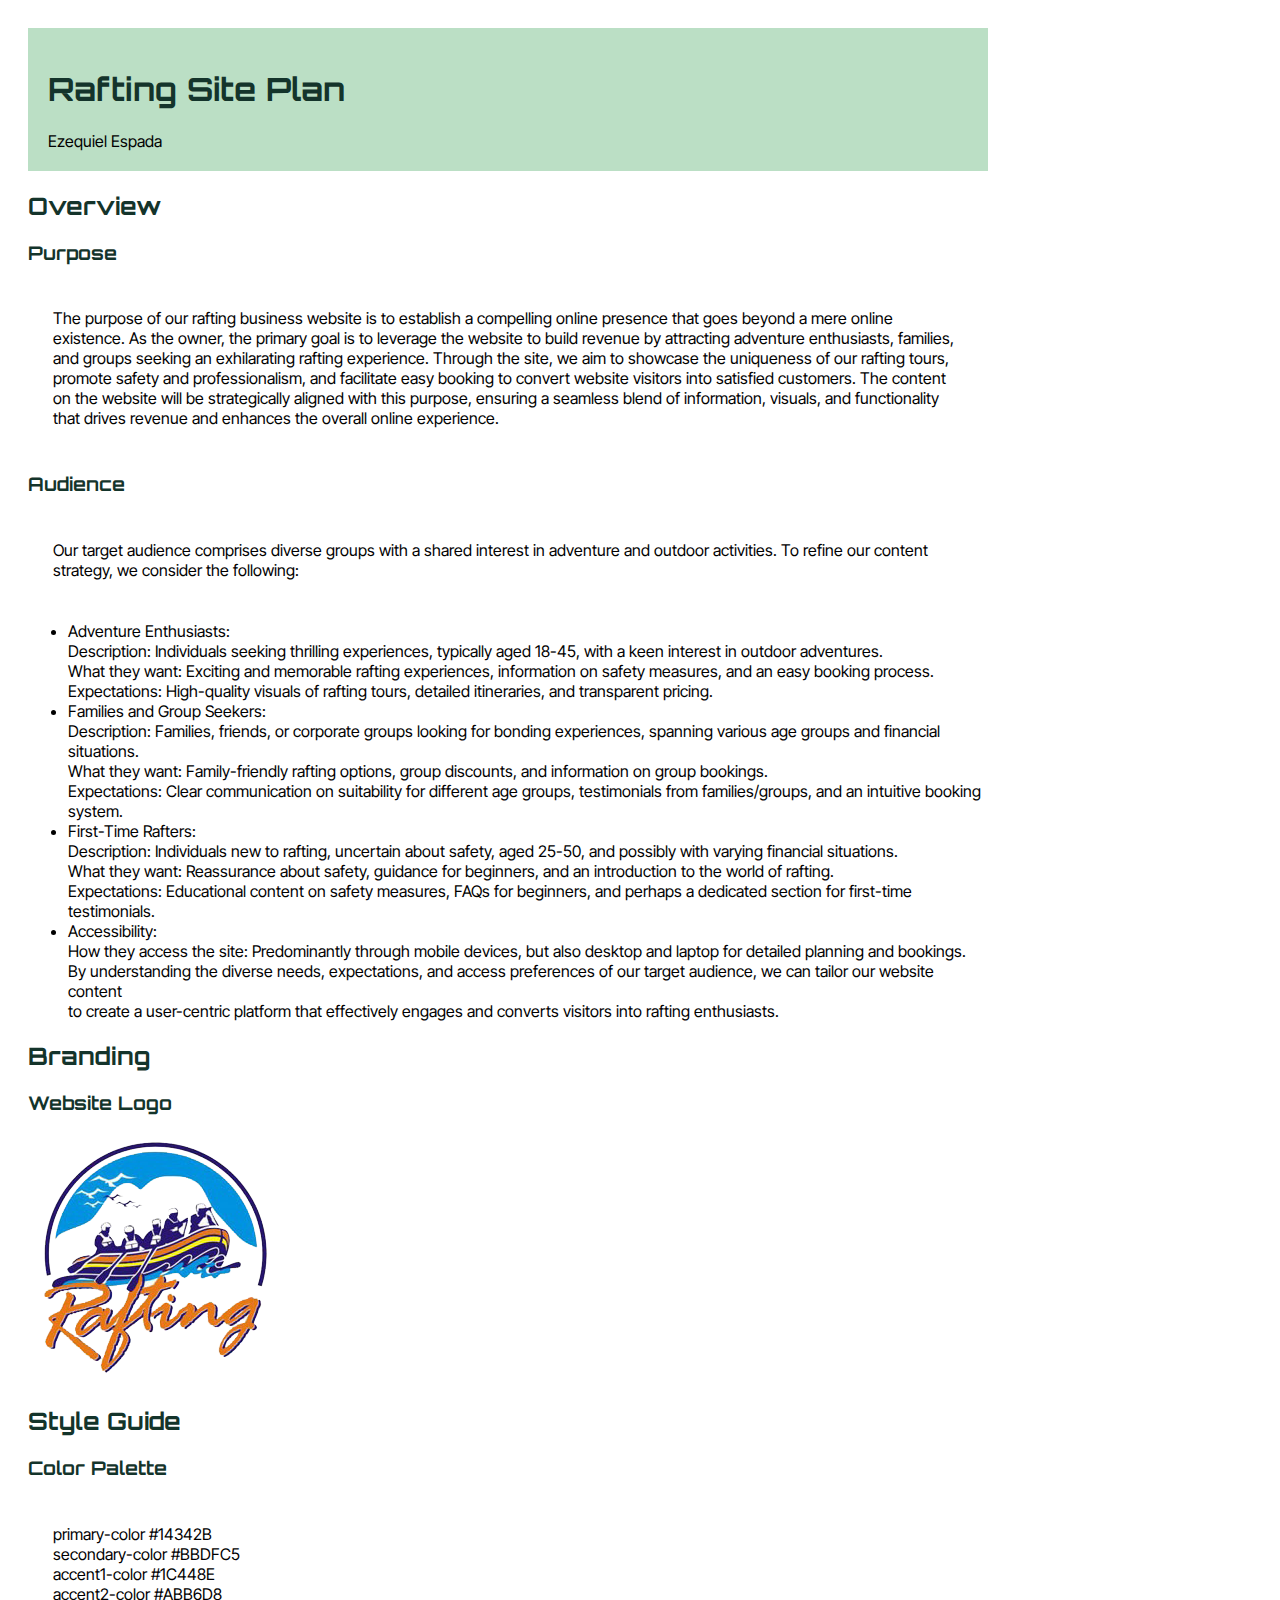
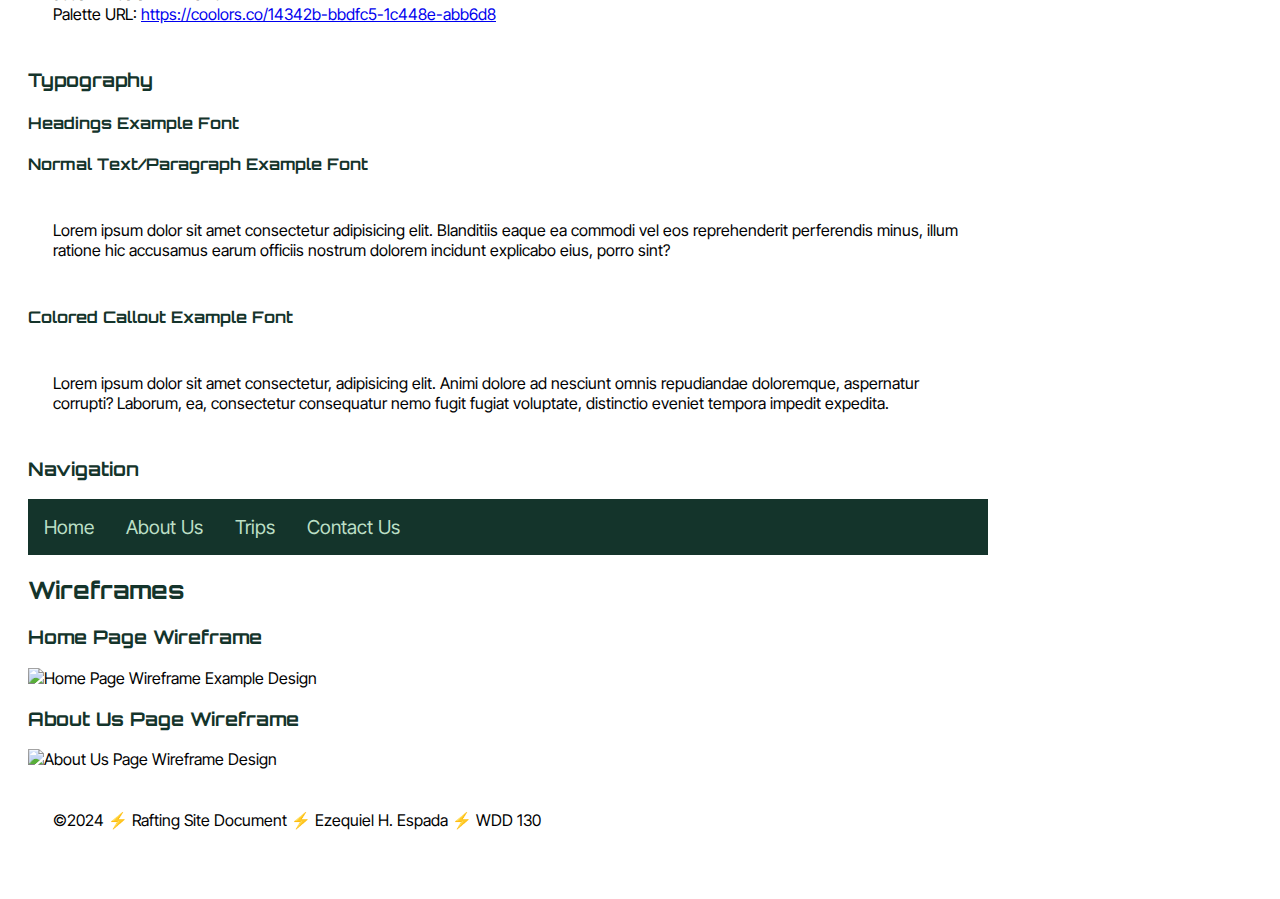
==== wwr/index.html @ 366e0eec "Correcting addressing" ====
<!DOCTYPE html>
<html lang="en-US">
<head>
    <meta charset="UTF-8">
    <meta name="viewport" content="width=device-width, initial-scale=1.0">
    <title>Rafting Site Plan | Ezequiel Espada</title>
    <meta name="description" content="The rafting site plan includes the site purpose, the target audience, branding information, and a style guide for the course website project."> 
    <meta name="author" content="Ezequiel Espada">
    <link rel="stylesheet" href="styles/site-plan-rafting.css">
</head>
<body>
    <header>
        <h1>Rafting Site Plan</h1>
        <div>Ezequiel Espada</div>
    </header>
    <main>
        <h2>Overview</h2>
        
        <h3>Purpose</h3>
        <p>The purpose of our rafting business website is to establish a compelling online presence that goes beyond a mere online existence. As the owner, the primary goal is to leverage the website to build revenue by attracting adventure enthusiasts, families, and groups seeking an exhilarating rafting experience. Through the site, we aim to showcase the uniqueness of our rafting tours, promote safety and professionalism, and facilitate easy booking to convert website visitors into satisfied customers. The content on the website will be strategically aligned with this purpose, ensuring a seamless blend of information, visuals, and functionality that drives revenue and enhances the overall online experience.</p>
        <h3>Audience</h3>
        <p>Our target audience comprises diverse groups with a shared interest in adventure and outdoor activities. To refine our content strategy, we consider the following:</p>
            <ul>
                <li>Adventure Enthusiasts:<br>
                    Description: Individuals seeking thrilling experiences, typically aged 18-45, with a keen interest in outdoor adventures.<br>
                    What they want: Exciting and memorable rafting experiences, information on safety measures, and an easy booking process.<br>
                    Expectations: High-quality visuals of rafting tours, detailed itineraries, and transparent pricing.<br>
                </li>
                <li>Families and Group Seekers:<br>
                    Description: Families, friends, or corporate groups looking for bonding experiences, spanning various age groups and financial situations.<br>
                    What they want: Family-friendly rafting options, group discounts, and information on group bookings.<br>
                    Expectations: Clear communication on suitability for different age groups, testimonials from families/groups, and an intuitive booking system.<br>
                </li>
                <li>First-Time Rafters:<br>
                    Description: Individuals new to rafting, uncertain about safety, aged 25-50, and possibly with varying financial situations.<br>
                    What they want: Reassurance about safety, guidance for beginners, and an introduction to the world of rafting.<br>
                    Expectations: Educational content on safety measures, FAQs for beginners, and perhaps a dedicated section for first-time testimonials.<br>
                </li>
                <li>Accessibility:<br>
                    How they access the site: Predominantly through mobile devices, but also desktop and laptop for detailed planning and bookings.<br>
                    By understanding the diverse needs, expectations, and access preferences of our target audience, we can tailor our website content<br>
                    to create a user-centric platform that effectively engages and converts visitors into rafting enthusiasts.
                </li>
            </ul>
        
        <h2>Branding</h2>

        <h3>Website Logo</h3>
        <img src="images/logo.png" alt="Rafting Site Logo">

        <h2>Style Guide</h2>

        <h3>Color Palette</h3>
        <p>primary-color #14342B<br>
           secondary-color #BBDFC5<br>
           accent1-color #1C448E<br>
           accent2-color #ABB6D8<br>
           Palette URL: <a href="https://coolors.co/14342b-bbdfc5-1c448e-abb6d8" target="_blank">https://coolors.co/14342b-bbdfc5-1c448e-abb6d8</a>
        </p>

        <h3>Typography</h3>
        <h4>Headings Example Font</h4>
        <h4>Normal Text/Paragraph Example Font</h4>
        <p>Lorem ipsum dolor sit amet consectetur adipisicing elit. Blanditiis eaque ea commodi vel eos reprehenderit perferendis minus, illum ratione hic accusamus earum officiis nostrum dolorem incidunt explicabo eius, porro sint?</p>
        <h4>Colored Callout Example Font</h4>
        <p>Lorem ipsum dolor sit amet consectetur, adipisicing elit. Animi dolore ad nesciunt omnis repudiandae doloremque, aspernatur corrupti? Laborum, ea, consectetur consequatur nemo fugit fugiat voluptate, distinctio eveniet tempora impedit expedita.</p>
        
        <h3>Navigation</h3>
        <nav>
            <a href="#">Home</a>
            <a href="#">About Us</a>
            <a href="#">Trips</a>
            <a href="#">Contact Us</a>
        </nav>
        <h2>Wireframes</h2>
        <h3>Home Page Wireframe</h3>
        <img src="https://byui-cse.github.io/wdd130-ww-course/images/wwr/wwr-wireframe-home.png" alt="Home Page Wireframe Example Design" width="700">
        <h3>About Us Page Wireframe</h3>
        <img src="https://byui-cse-github.io/wdd130-ww-course/images/wwr/wwr-wireframe-aboutus-update.png" alt="About Us Page Wireframe Design" width="700">
    </main>
    <footer>
        <p>&copy;2024 &#9889; Rafting Site Document &#9889; Ezequiel H. Espada &#9889; WDD 130</p>
    </footer>
</body>
</html>
---- wwr/styles/site-plan-rafting.css ----
@import url('https://fonts.googleapis.com/css2?family=Inter+Tight:ital,wght@0,100..900;1,100..900&family=Orbitron:wght@400..900&display=swap');

:root {
    --primary-color: #14342B;
    --secondary-color: #1C448E;
    --accent1-color: #BBDFC5;
    --accent2-color: #ABB6D8;

    --heading-font: "Orbitron", serif;
    --paragraph-font: "Inter Tight", serif;

    --nav-background-color: #14342B;
    --nav-link-color: #BBDFC5;
    --nav-hover-link-color:#1C448E;
    --nav-hover-background-color:#ABB6D8;
}

body {
    font-family: var(--paragraph-font);
    max-width: 960px;
    padding: 20px;
}

h1, h2, h3, h4, h5, h6 {
    font-family: var(--heading-font);
    color: var(--primary-color);
}

header {
    padding: 20px;
    background-color: var(--accent1-color);
}

p {
    padding: 25px;
}

nav {
    background-color: var(--nav-background-color);
    font-size: 1.2rem;
    display: flex;
}

nav a {
    display: block;
    color: var(--nav-link-color);
    text-decoration: none;
    padding: 1rem;
}

nav a:link, nav a:visited {
    color: var(--nav-link-color);
}

nav a:hover {
    color: var(--nav-hover-link-color);
    background-color: var(--nav-hover-background-color);
}
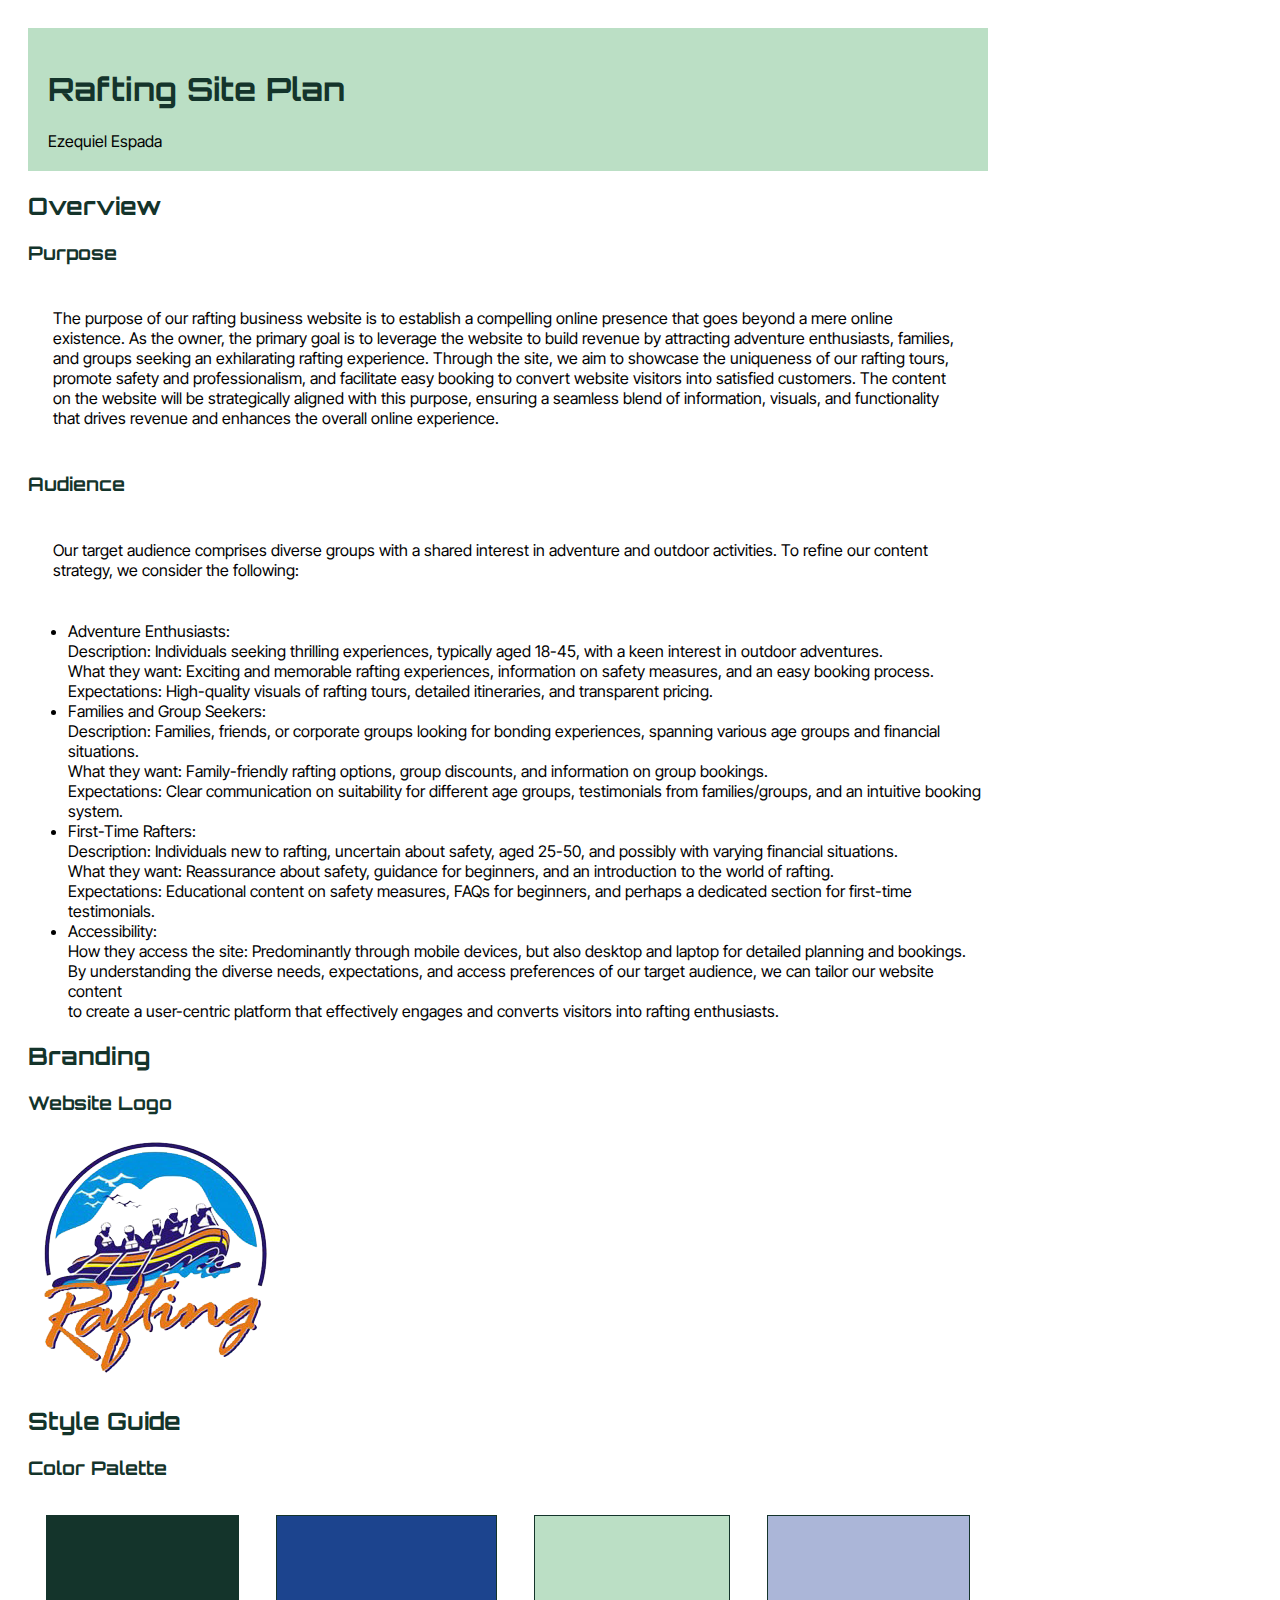
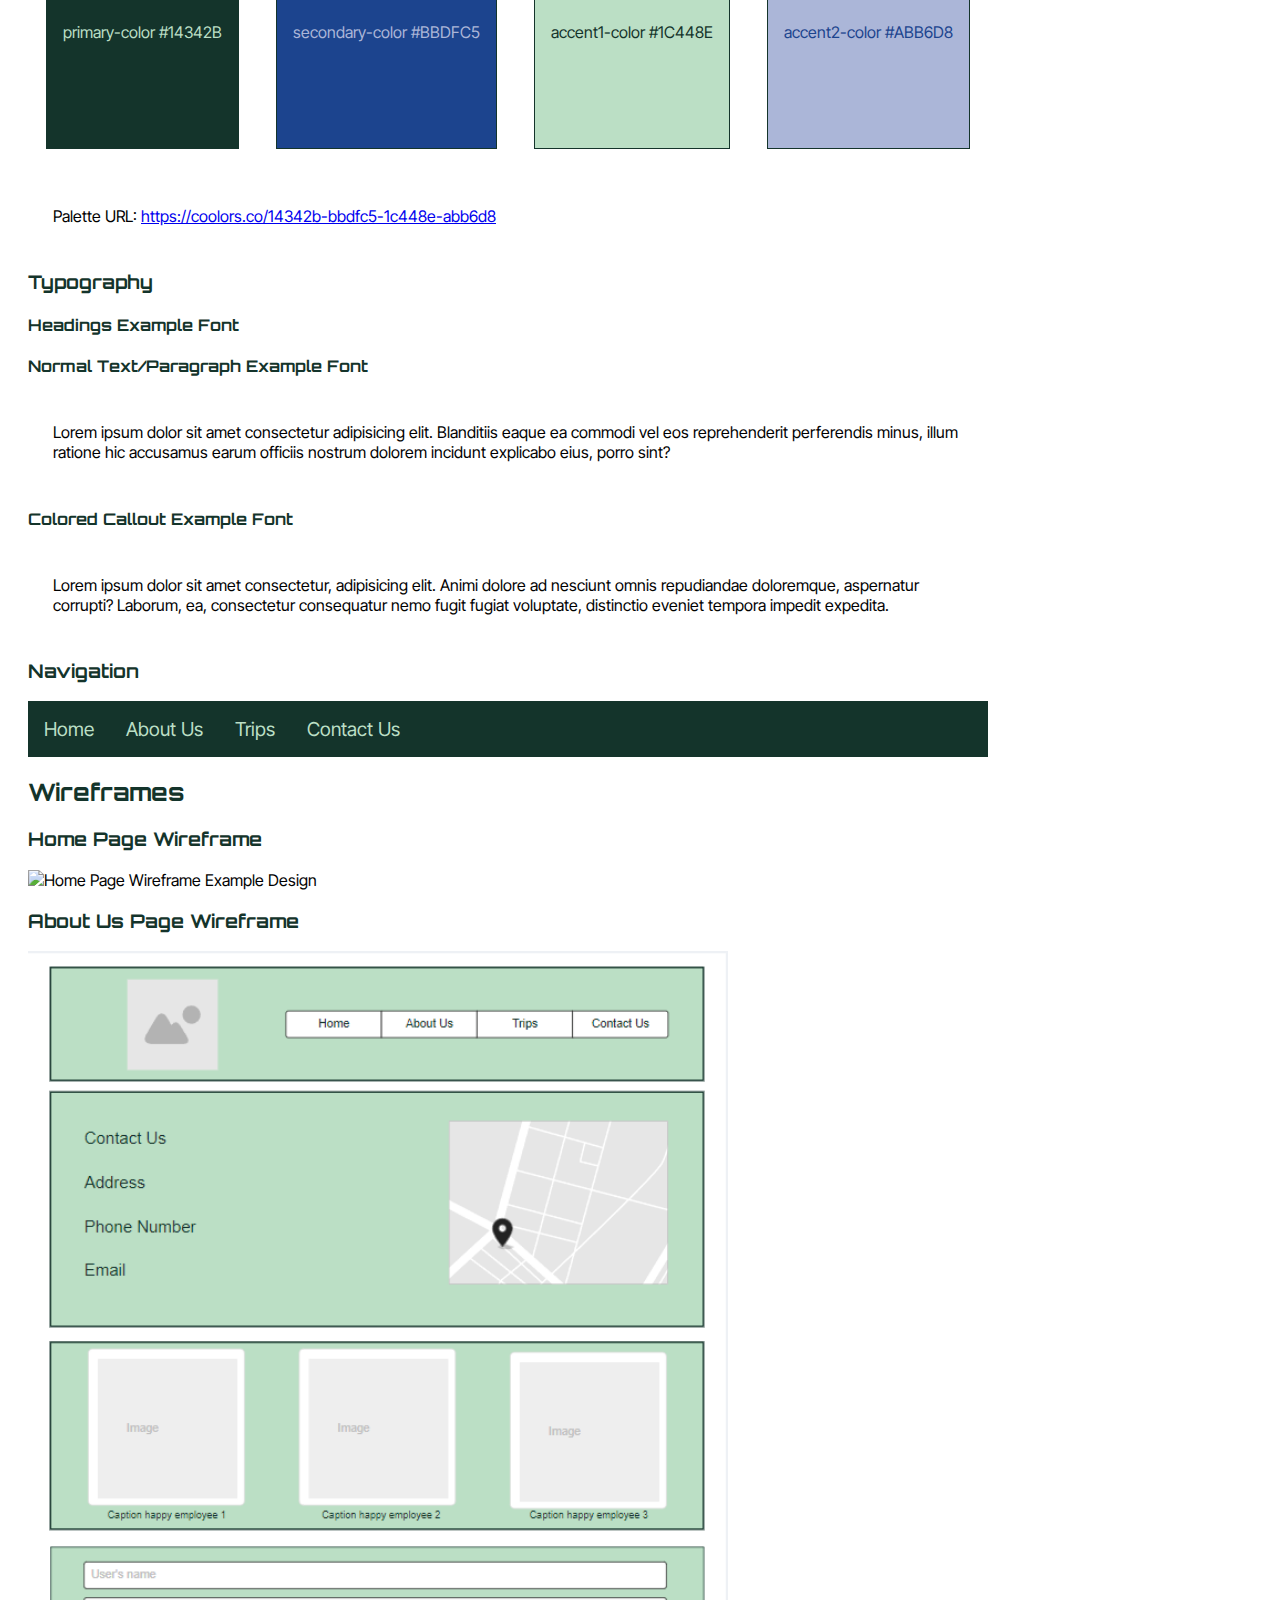
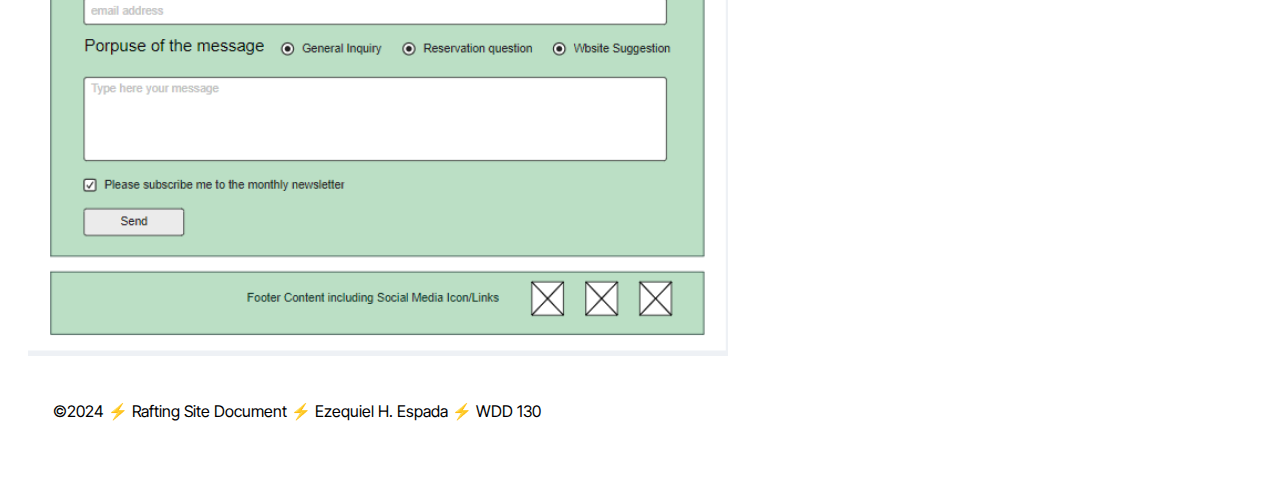
==== commit 535477d1: "updating site" ====
--- a/wwr/index.html
+++ b/wwr/index.html
@@ -51,12 +51,15 @@
         <h2>Style Guide</h2>
 
         <h3>Color Palette</h3>
-        <p>primary-color #14342B<br>
-           secondary-color #BBDFC5<br>
-           accent1-color #1C448E<br>
-           accent2-color #ABB6D8<br>
-           Palette URL: <a href="https://coolors.co/14342b-bbdfc5-1c448e-abb6d8" target="_blank">https://coolors.co/14342b-bbdfc5-1c448e-abb6d8</a>
-        </p>
+        <div class="palette">
+            <div class="primary-color">primary-color #14342B</div>
+            <div class="secondary-color">secondary-color #BBDFC5</div>
+            <div class="accent1-color">accent1-color #1C448E</div>
+            <div class="accent2-color">accent2-color #ABB6D8</div>   
+        </div>
+
+        <p> Palette URL: <a href="https://coolors.co/14342b-bbdfc5-1c448e-abb6d8" target="_blank">https://coolors.co/14342b-bbdfc5-1c448e-abb6d8</a></p>
+       
 
         <h3>Typography</h3>
         <h4>Headings Example Font</h4>
@@ -76,7 +79,7 @@
         <h3>Home Page Wireframe</h3>
         <img src="https://byui-cse.github.io/wdd130-ww-course/images/wwr/wwr-wireframe-home.png" alt="Home Page Wireframe Example Design" width="700">
         <h3>About Us Page Wireframe</h3>
-        <img src="https://byui-cse-github.io/wdd130-ww-course/images/wwr/wwr-wireframe-aboutus-update.png" alt="About Us Page Wireframe Design" width="700">
+        <img src="images/wireframe about us.png" alt="About Us Page Wireframe Design" width="700">
     </main>
     <footer>
         <p>&copy;2024 &#9889; Rafting Site Document &#9889; Ezequiel H. Espada &#9889; WDD 130</p>
--- a/wwr/styles/site-plan-rafting.css
+++ b/wwr/styles/site-plan-rafting.css
@@ -16,6 +16,9 @@
 }
 
 body {
+    display: flex;
+    flex-direction: column;
+    justify-content: center;
     font-family: var(--paragraph-font);
     max-width: 960px;
     padding: 20px;
@@ -55,4 +58,37 @@
 nav a:hover {
     color: var(--nav-hover-link-color);
     background-color: var(--nav-hover-background-color);
+}
+
+.palette {
+    display: flex;
+}
+
+.palette div {
+    border: 1px solid var(--primary-color);
+    margin: 1rem auto;
+    height: 200px;
+    padding: 1rem;
+    text-align: center;
+    align-content: center;
+}
+
+.primary-color {
+    background-color: var(--primary-color);
+    color: var(--accent1-color);
+}
+
+.secondary-color {
+    background-color: var(--secondary-color);
+    color: var(--accent2-color);
+}
+
+.accent1-color {
+    background-color: var(--accent1-color);
+    color: var(--primary-color);
+}
+
+.accent2-color {
+    background-color: var(--accent2-color);
+    color: var(--secondary-color);
 }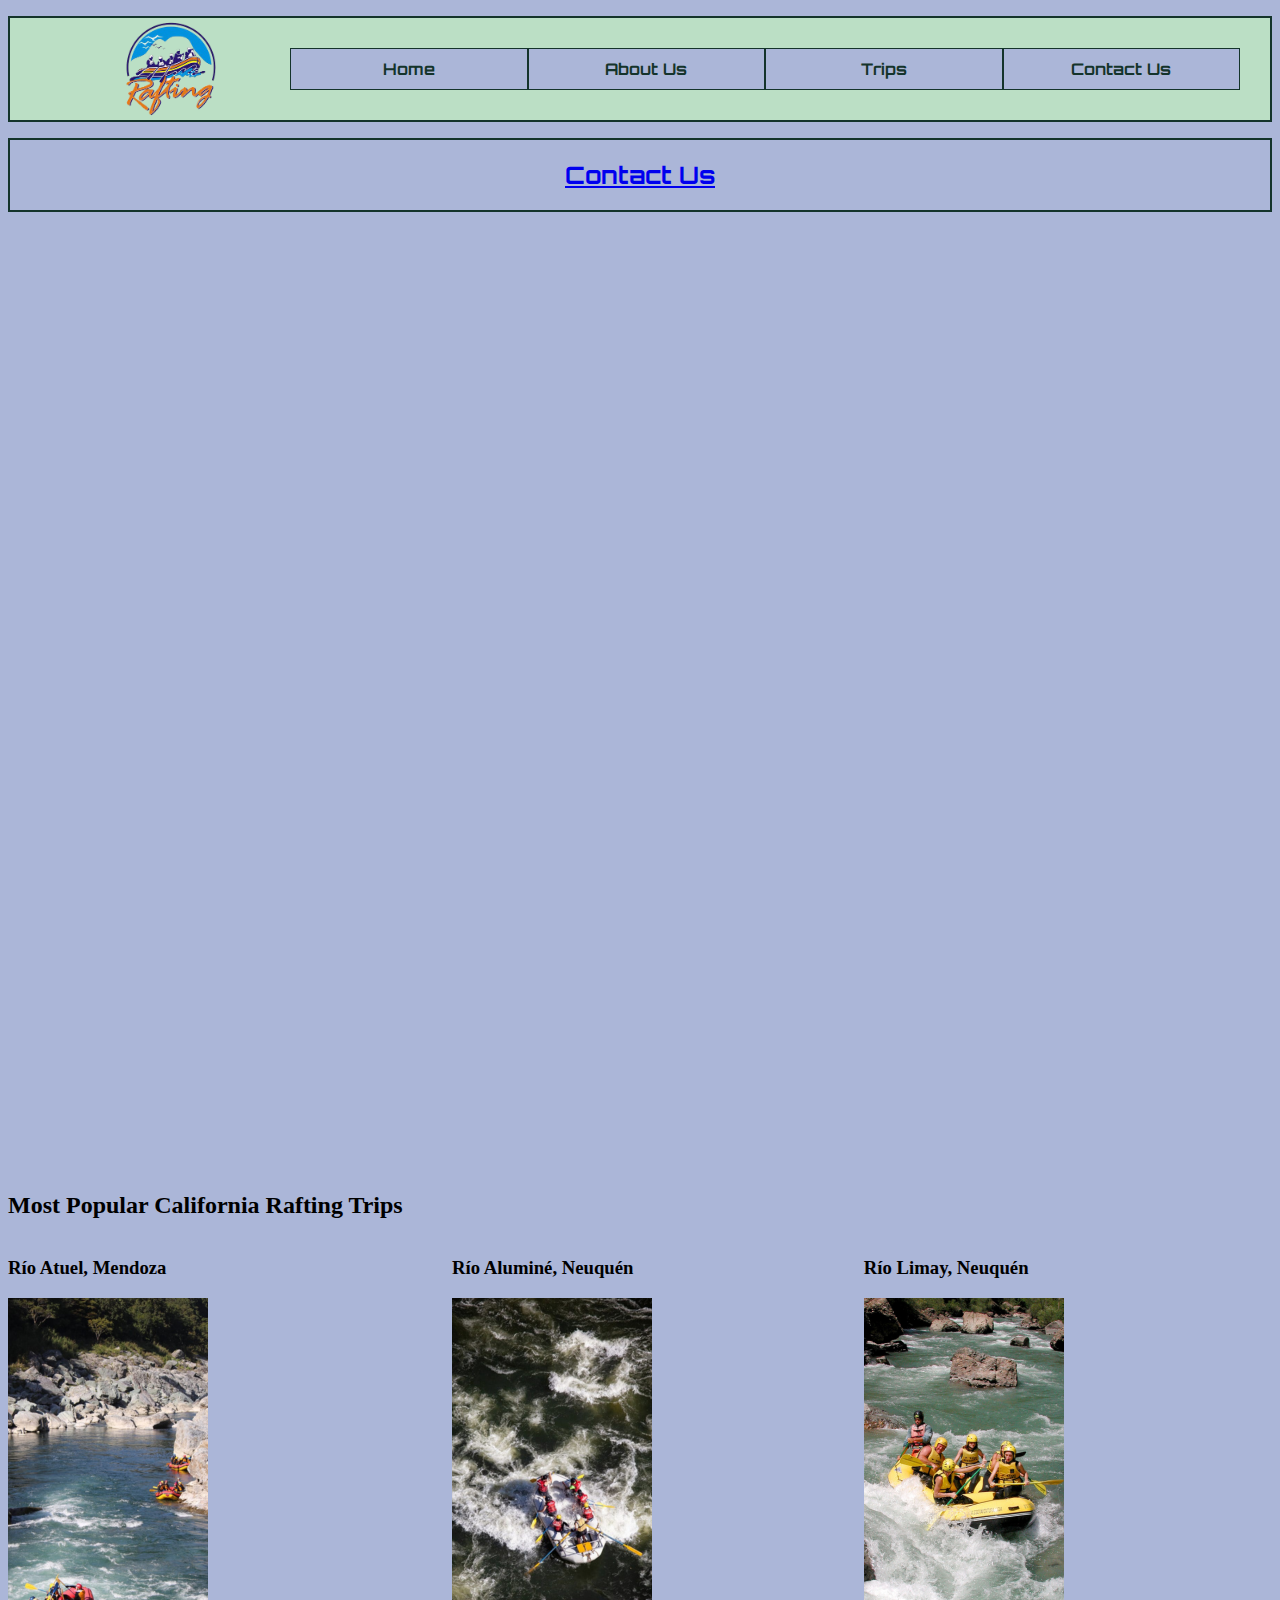
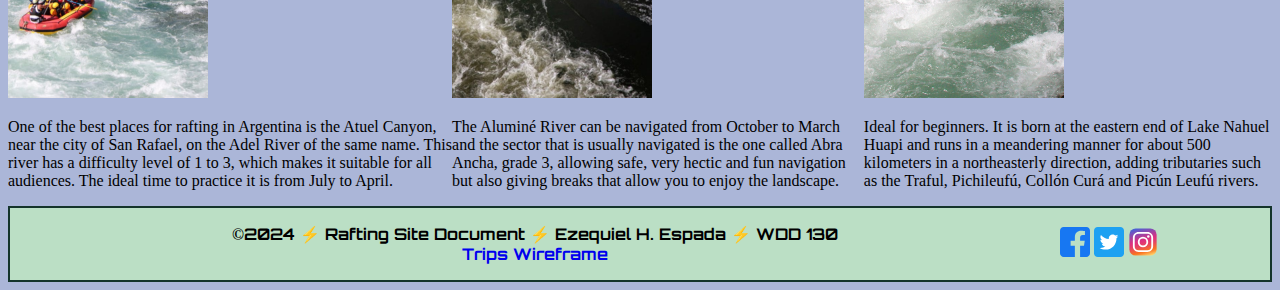
==== commit 7abac91f: "Updating wireframe link contact us" ====
--- a/wwr/index.html
+++ b/wwr/index.html
@@ -1,88 +1,72 @@
 <!DOCTYPE html>
-<html lang="en-US">
+<html lang="en">
 <head>
     <meta charset="UTF-8">
     <meta name="viewport" content="width=device-width, initial-scale=1.0">
-    <title>Rafting Site Plan | Ezequiel Espada</title>
-    <meta name="description" content="The rafting site plan includes the site purpose, the target audience, branding information, and a style guide for the course website project."> 
+    <title>Document</title>
+    <meta name="description" content="Site plan rafting">
     <meta name="author" content="Ezequiel Espada">
-    <link rel="stylesheet" href="styles/site-plan-rafting.css">
+    <link rel="stylesheet" href="styles/rafting.css">
 </head>
 <body>
+    
     <header>
-        <h1>Rafting Site Plan</h1>
-        <div>Ezequiel Espada</div>
-    </header>
-    <main>
-        <h2>Overview</h2>
-        
-        <h3>Purpose</h3>
-        <p>The purpose of our rafting business website is to establish a compelling online presence that goes beyond a mere online existence. As the owner, the primary goal is to leverage the website to build revenue by attracting adventure enthusiasts, families, and groups seeking an exhilarating rafting experience. Through the site, we aim to showcase the uniqueness of our rafting tours, promote safety and professionalism, and facilitate easy booking to convert website visitors into satisfied customers. The content on the website will be strategically aligned with this purpose, ensuring a seamless blend of information, visuals, and functionality that drives revenue and enhances the overall online experience.</p>
-        <h3>Audience</h3>
-        <p>Our target audience comprises diverse groups with a shared interest in adventure and outdoor activities. To refine our content strategy, we consider the following:</p>
-            <ul>
-                <li>Adventure Enthusiasts:<br>
-                    Description: Individuals seeking thrilling experiences, typically aged 18-45, with a keen interest in outdoor adventures.<br>
-                    What they want: Exciting and memorable rafting experiences, information on safety measures, and an easy booking process.<br>
-                    Expectations: High-quality visuals of rafting tours, detailed itineraries, and transparent pricing.<br>
+        <img src="images/logo.png" alt="Rafting logo">
+        <nav>
+            <ul class="navigation">
+                <li>
+                    <a href="index.html">Home</a>
                 </li>
-                <li>Families and Group Seekers:<br>
-                    Description: Families, friends, or corporate groups looking for bonding experiences, spanning various age groups and financial situations.<br>
-                    What they want: Family-friendly rafting options, group discounts, and information on group bookings.<br>
-                    Expectations: Clear communication on suitability for different age groups, testimonials from families/groups, and an intuitive booking system.<br>
+                <li>
+                    <a href="about.html">About Us</a>
                 </li>
-                <li>First-Time Rafters:<br>
-                    Description: Individuals new to rafting, uncertain about safety, aged 25-50, and possibly with varying financial situations.<br>
-                    What they want: Reassurance about safety, guidance for beginners, and an introduction to the world of rafting.<br>
-                    Expectations: Educational content on safety measures, FAQs for beginners, and perhaps a dedicated section for first-time testimonials.<br>
+                <li>
+                    <a href="trips.html">Trips</a>
                 </li>
-                <li>Accessibility:<br>
-                    How they access the site: Predominantly through mobile devices, but also desktop and laptop for detailed planning and bookings.<br>
-                    By understanding the diverse needs, expectations, and access preferences of our target audience, we can tailor our website content<br>
-                    to create a user-centric platform that effectively engages and converts visitors into rafting enthusiasts.
+                <li>
+                    <a href="contact.html">Contact Us</a>
                 </li>
             </ul>
-        
-        <h2>Branding</h2>
+        </nav>
+    </header>
+    
+    <!-- Call to Action -->
+    <section class="call-to-action-trips">
+        <h2><a href="contact.html" class="btn">Contact Us</a></h2>                
+    </section>
+    
+    <div class="hero-video">
+        <video src="images/hero-video-rafting.mp4" autoplay muted loop></video>
+    </div>
 
-        <h3>Website Logo</h3>
-        <img src="images/logo.png" alt="Rafting Site Logo">
-
-        <h2>Style Guide</h2>
-
-        <h3>Color Palette</h3>
-        <div class="palette">
-            <div class="primary-color">primary-color #14342B</div>
-            <div class="secondary-color">secondary-color #BBDFC5</div>
-            <div class="accent1-color">accent1-color #1C448E</div>
-            <div class="accent2-color">accent2-color #ABB6D8</div>   
+    <div class="most-popular-trips">
+        <h2>Most Popular California Rafting Trips</h2>
+        <div class="top-trips">
+            <div>
+                <h3>Río Atuel, Mendoza</h3>
+                <img src="images/adventure-1.png" alt="adventure-1">
+                <p>One of the best places for rafting in Argentina is the Atuel Canyon, near the city of San Rafael, on the Adel River of the same name. This river has a difficulty level of 1 to 3, which makes it suitable for all audiences. The ideal time to practice it is from July to April.</p>
+            </div>
+            <div>
+                <h3>Río Aluminé, Neuquén</h3>
+                <img src="images/adventure-2.png" alt="adventure-2">
+                <p>The Aluminé River can be navigated from October to March and the sector that is usually navigated is the one called Abra Ancha, grade 3, allowing safe, very hectic and fun navigation but also giving breaks that allow you to enjoy the landscape.</p>
+            </div>
+            <div>
+                <h3>Río Limay, Neuquén</h3>
+                <img src="images/adventure-3.png" alt="adventure-3">
+                <p>Ideal for beginners. It is born at the eastern end of Lake Nahuel Huapi and runs in a meandering manner for about 500 kilometers in a northeasterly direction, adding tributaries such as the Traful, Pichileufú, Collón Curá and Picún Leufú rivers.</p>
+            </div>
         </div>
-
-        <p> Palette URL: <a href="https://coolors.co/14342b-bbdfc5-1c448e-abb6d8" target="_blank">https://coolors.co/14342b-bbdfc5-1c448e-abb6d8</a></p>
-       
-
-        <h3>Typography</h3>
-        <h4>Headings Example Font</h4>
-        <h4>Normal Text/Paragraph Example Font</h4>
-        <p>Lorem ipsum dolor sit amet consectetur adipisicing elit. Blanditiis eaque ea commodi vel eos reprehenderit perferendis minus, illum ratione hic accusamus earum officiis nostrum dolorem incidunt explicabo eius, porro sint?</p>
-        <h4>Colored Callout Example Font</h4>
-        <p>Lorem ipsum dolor sit amet consectetur, adipisicing elit. Animi dolore ad nesciunt omnis repudiandae doloremque, aspernatur corrupti? Laborum, ea, consectetur consequatur nemo fugit fugiat voluptate, distinctio eveniet tempora impedit expedita.</p>
-        
-        <h3>Navigation</h3>
+    </div>
+    <footer>
+        <p>&copy;2024 &#9889; Rafting Site Document &#9889; Ezequiel H. Espada &#9889; WDD 130<br>
+        <a href="https://app.moqups.com/qaGgsXiOjrZjvhqboMmlJkWyYaeGsDkh/view/page/a69c15d29" target="_blank" rel="noopener noreferrer">Trips Wireframe</a></p>
         <nav>
-            <a href="#">Home</a>
-            <a href="#">About Us</a>
-            <a href="#">Trips</a>
-            <a href="#">Contact Us</a>
+            <a href="https://facebook.com"><img src="images/facebook-icon.svg" alt="Facebook"></a>
+            <a href="https://twitter.com"><img src="images/twitter-icon.svg" alt="Twitter"></a>
+            <a href="https://instagram.com"><img src="images/instagram-icon.svg" alt="Instagram"></a>
         </nav>
-        <h2>Wireframes</h2>
-        <h3>Home Page Wireframe</h3>
-        <img src="https://byui-cse.github.io/wdd130-ww-course/images/wwr/wwr-wireframe-home.png" alt="Home Page Wireframe Example Design" width="700">
-        <h3>About Us Page Wireframe</h3>
-        <img src="images/wireframe about us.png" alt="About Us Page Wireframe Design" width="700">
-    </main>
-    <footer>
-        <p>&copy;2024 &#9889; Rafting Site Document &#9889; Ezequiel H. Espada &#9889; WDD 130</p>
     </footer>
 </body>
 </html>--- a/wwr/styles/rafting.css
+++ b/wwr/styles/rafting.css
@@ -0,0 +1,363 @@
+@import url('https://fonts.googleapis.com/css2?family=Inter+Tight:ital,wght@0,100..900;1,100..900&family=Orbitron:wght@400..900&display=swap');
+
+:root {
+    --primary-color: #14342B;
+    --secondary-color: #1C448E;
+    --accent1-color: #BBDFC5;
+    --accent2-color: #ABB6D8;
+
+    --heading-font: "Orbitron", serif;
+    --paragraph-font: "Inter Tight", serif;
+
+    --nav-background-color: #14342B;
+    --nav-link-color: #BBDFC5;
+    --nav-hover-link-color:#1C448E;
+    --nav-hover-background-color:#ABB6D8;
+}
+
+/* header */
+header {
+    margin: 1rem auto;
+    display: grid;
+    grid-template-columns: 1fr 5fr;
+    background-color: var(--accent1-color);
+    border: 2px solid var(--nav-background-color);
+    align-items: center;
+    font-family: var(--heading-font);
+}
+
+header img {
+    width: 100px;
+    justify-self: right;
+}
+
+.navigation {
+	display: flex;
+	list-style: none;
+    margin: 30px;
+}
+
+.navigation li {
+	flex: 1 1 100%;
+	border: 1px solid var(--nav-background-color);
+	text-align: center;
+}
+
+.navigation a {
+	display: block;
+	color: var(--nav-background-color);
+	padding: 10px;
+	text-decoration: none;
+    background-color: var(--accent2-color);
+    font-weight: 700;
+}
+
+.navigation a:hover {
+	color: var(--nav-link-color);
+    background-color: var(--nav-background-color);
+	font-weight: 900;
+	text-decoration: underline;
+}
+
+/* footer*/
+footer {
+    display: grid;
+    grid-template-columns: 5fr 1fr;
+    border: 2px solid var(--nav-background-color);
+    background-color: var(--accent1-color);
+    align-items: center;
+}
+
+footer p {
+    font-family: var(--heading-font);
+    font-weight: 700;
+    text-align: center;
+}
+
+footer a {
+    text-decoration: none;
+}
+
+footer a:hover {
+    padding: 1rem;
+	color: var(--nav-link-color);
+    background-color: var(--nav-background-color);
+	font-weight: 700;
+	text-decoration: underline;
+}
+
+footer img {
+    width: 30px;
+}
+
+/* General rules */
+body {
+    width: auto;
+    background-color: var(--accent2-color);
+}
+
+section {
+    background-color: var(--accent1-color);
+}
+
+/* about.html */
+.hero {
+    margin: 1rem auto;
+    border: 2px solid var(--primary-color);
+    display: flex;
+    flex-direction: column;
+    justify-content: center;
+    align-items: center;
+    position: relative;
+    width: 100%;
+    height: auto;
+}
+
+.hero img {
+    width: 100%;
+}
+
+.hero h1 {
+    font-family: var(--heading-font);
+    color: rgb(255, 136, 0);
+    position: absolute;
+    top: 10%;
+    text-shadow: 3px 3px 1px var(--primary-color);
+    font-weight: 900;
+}
+
+.hero article {
+    margin-top: 20px;
+    display: flex;
+    min-width: 400px;
+    max-width: 800px;
+    position: absolute;
+    background-color: var(--accent1-color);
+    border: 5px solid var(--primary-color);
+    opacity: 1;
+}
+
+.hero article p {
+    padding: 25px;
+    font-family: var(--paragraph-font);
+    color: var(--primary-color);
+    background-color: var(--accent1-color);
+}
+
+div .hero-employee {
+    width: 100px;
+    height: auto;
+}
+
+.history {
+    border: 2px solid var(--nav-background-color);
+}
+
+.history-content {
+    margin: 1rem;
+    padding: 0 2rem;
+    display: flex;
+    flex: 1 1 100%;
+    font-family: var(--paragraph-font);
+    color: var(--primary-color);
+}
+ 
+.history-content img {
+    padding: 2rem;
+    min-width: 200px;
+    height: auto;
+}   
+
+.adventure {
+    border: 2px solid var(--nav-background-color);
+    align-items: center;
+    margin: 1rem auto;
+}
+
+.history h2, .adventure h2 {
+    font-family: var(--heading-font);
+    color: var(--primary-color);
+    text-align: center;
+}
+
+.adventures {
+    display: flex;
+    justify-content: space-around;
+    padding: 1rem;
+}
+
+.adventures img {
+    width: 100px;
+    height: auto;
+}
+
+.about-us {
+    padding: 2rem;
+    display: flex;
+    align-items: center;
+    border: 2px solid var(--nav-background-color);
+    width: auto;
+    height: auto;
+}
+
+/* contact.html */
+.info {
+    flex: 1;
+}
+
+.info h1 {
+    font-family: var(--heading-font);
+    position: relative;
+    color: var(--primary-color);
+    text-shadow: none;
+}
+
+.mapa {
+    flex: 1;
+}
+
+address p {
+    margin: 50px 0;
+    font-family: var(--paragraph-font);
+}
+
+.happy-employees {
+    border: 2px solid var(--nav-background-color);
+    align-items: center;
+    margin: 1rem auto;
+}
+
+.employees {
+    display: flex;
+    justify-content: space-around;
+}
+
+.employees img {
+    width: 188px;
+    height: auto;
+}
+
+figcaption {
+    text-align: center;
+    font-family: var(--paragraph-font);
+}
+
+form {
+    font-family: var(--paragraph-font);
+    width: auto;
+}
+
+.contact-form {
+    border: 2px solid var(--nav-background-color);
+    padding: 2rem;
+    margin: 1rem auto;
+}
+
+.contact-form input[type="text"],
+.contact-form input[type="email"],
+.contact-form textarea {
+    width: 100%;
+}
+
+.form-group {
+    margin: 1rem auto;
+}
+
+/* trips.html */
+.container-trips {
+    display: flex;
+    flex-direction: column;
+    align-items: center;
+    border: 2px solid var(--nav-background-color);
+    background-color: var(--accent1-color);
+    margin: 1rem auto;
+
+}
+
+.call-to-action-trips {
+    position: sticky;
+    top: 70px;
+    padding: 0 1rem;
+    text-align: center;
+    border: 2px solid var(--nav-background-color);
+    background-color: var(--accent2-color);
+    font-family: var(--heading-font);
+}
+
+.call-to-action-trips a:hover {
+	padding: 1rem;
+	color: var(--nav-link-color);
+    background-color: var(--nav-background-color);
+	font-weight: 700;
+	text-decoration: underline;
+}
+
+.trip-description {
+    margin-bottom: 2rem;
+}
+
+.trip-description article {
+    display: flex;
+    margin: 1rem;
+}
+
+.trip-description h3 {
+    font-family: var(--heading-font);
+    color: var(--primary-color);
+    margin: 1rem;
+}
+
+.trip-description p {
+    font-family: var(--paragraph-font);
+    color: var(--primary-color);
+    margin: 1rem;
+}
+
+.trip-description img {
+    margin: 1rem;
+    width: 400px;
+    height: auto;
+}
+
+/* table */
+
+.trip-table table {
+    margin: 1rem auto;
+    border-collapse: collapse;
+}
+
+.trip-table th, .trip-table td {
+    padding: 1rem;
+    border: 2px solid var(--nav-background-color);
+    text-align: center;
+}
+
+.trip-table th {
+    background-color: var(--accent2-color);
+    color: var(--nav-background-color);
+}
+
+/* home */
+
+.hero-video {
+    position: relative;
+    width: 100%; 
+    height: 960px;
+    overflow: hidden;
+}
+
+.hero-video video {
+    position: absolute;
+    top: 50%;
+    left: 50%;
+    transform: translate(-50%, -50%);
+    min-width: 100%;
+    min-height: 100%;
+    width: auto;
+    height: auto;
+    z-index: -1;
+}
+
+.top-trips {
+    display: flex;
+}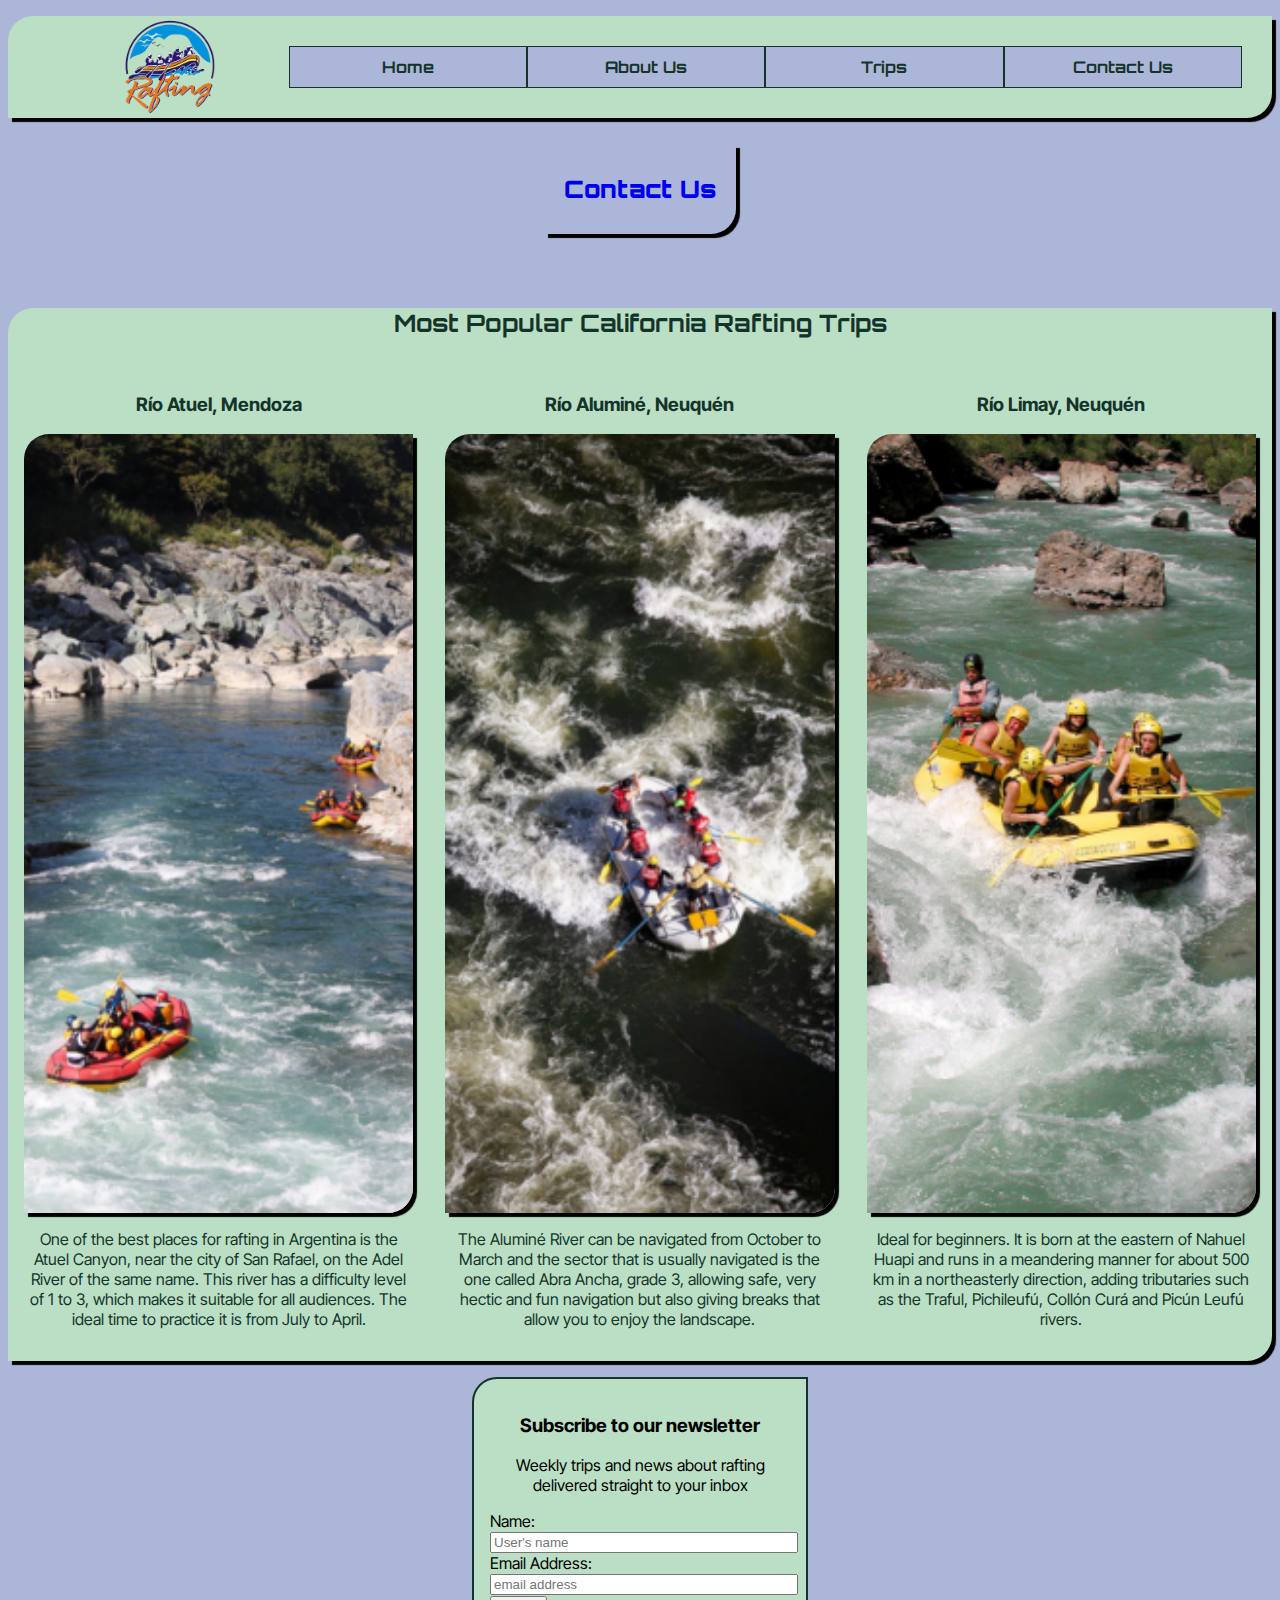
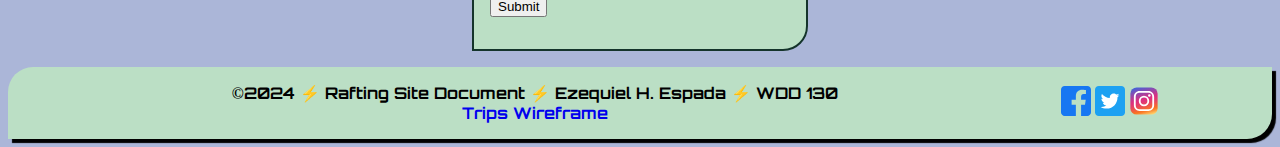
==== commit 117c4ae1: "final  updates" ====
--- a/wwr/index.html
+++ b/wwr/index.html
@@ -4,12 +4,12 @@
     <meta charset="UTF-8">
     <meta name="viewport" content="width=device-width, initial-scale=1.0">
     <title>Document</title>
-    <meta name="description" content="Site plan rafting">
+    <meta name="Home Rafting Argentina" content="Site plan rafting">
     <meta name="author" content="Ezequiel Espada">
     <link rel="stylesheet" href="styles/rafting.css">
 </head>
 <body>
-    
+    <!-- header -->
     <header>
         <img src="images/logo.png" alt="Rafting logo">
         <nav>
@@ -29,39 +29,65 @@
             </ul>
         </nav>
     </header>
-    
-    <!-- Call to Action -->
-    <section class="call-to-action-trips">
-        <h2><a href="contact.html" class="btn">Contact Us</a></h2>                
-    </section>
-    
-    <div class="hero-video">
-        <video src="images/hero-video-rafting.mp4" autoplay muted loop></video>
+    <div class="hero-home">       
+        <!-- Hero -->
+        <div class="hero-video">
+            <video src="images/hero-video-rafting.mp4" autoplay muted loop></video>        
+        </div>
+        <!-- Call to Action -->
+        <section class="call-to-action-trips">
+            <h2><a href="trips.html" class="btn">Contact Us</a></h2>                
+        </section>
     </div>
-
+    <!-- Most popular trips -->
     <div class="most-popular-trips">
         <h2>Most Popular California Rafting Trips</h2>
         <div class="top-trips">
-            <div>
+            <div class="top-trips-description">
                 <h3>Río Atuel, Mendoza</h3>
                 <img src="images/adventure-1.png" alt="adventure-1">
                 <p>One of the best places for rafting in Argentina is the Atuel Canyon, near the city of San Rafael, on the Adel River of the same name. This river has a difficulty level of 1 to 3, which makes it suitable for all audiences. The ideal time to practice it is from July to April.</p>
             </div>
-            <div>
+            <div class="top-trips-description">
                 <h3>Río Aluminé, Neuquén</h3>
                 <img src="images/adventure-2.png" alt="adventure-2">
                 <p>The Aluminé River can be navigated from October to March and the sector that is usually navigated is the one called Abra Ancha, grade 3, allowing safe, very hectic and fun navigation but also giving breaks that allow you to enjoy the landscape.</p>
             </div>
-            <div>
+            <div class="top-trips-description">
                 <h3>Río Limay, Neuquén</h3>
                 <img src="images/adventure-3.png" alt="adventure-3">
-                <p>Ideal for beginners. It is born at the eastern end of Lake Nahuel Huapi and runs in a meandering manner for about 500 kilometers in a northeasterly direction, adding tributaries such as the Traful, Pichileufú, Collón Curá and Picún Leufú rivers.</p>
+                <p>Ideal for beginners. It is born at the eastern of Nahuel Huapi and runs in a meandering manner for about 500 km in a northeasterly direction, adding tributaries such as the Traful, Pichileufú, Collón Curá and Picún Leufú rivers.</p>
             </div>
         </div>
     </div>
+
+    <!-- Subscribe Newsletter -->
+    <section>
+        <div class="newsletter">
+            <div class="newsletter-form">
+                <div>
+                    <h3>Subscribe to our newsletter</h3>
+                    <p>Weekly trips and news about rafting delivered straight to your inbox</p>
+                </div>
+                <form action="#" method="post">
+                    <div class="form-subscribe">
+                        <label for="name">Name:</label>
+                        <input type="text" id="name" name="name" placeholder="User's name" required>
+                    </div>
+                    <div class="form-subscribe">
+                        <label for="email">Email Address:</label>
+                        <input type="email" id="email" name="email" placeholder="email address">
+                    </div>         
+                    <button type="submit">Submit</button>
+                </form>
+            </div>
+        </div>
+    </section>
+
+    <!-- footer -->
     <footer>
         <p>&copy;2024 &#9889; Rafting Site Document &#9889; Ezequiel H. Espada &#9889; WDD 130<br>
-        <a href="https://app.moqups.com/qaGgsXiOjrZjvhqboMmlJkWyYaeGsDkh/view/page/a69c15d29" target="_blank" rel="noopener noreferrer">Trips Wireframe</a></p>
+        <a href="images/wireframe-home.png" target="_blank" rel="noopener noreferrer">Trips Wireframe</a></p>
         <nav>
             <a href="https://facebook.com"><img src="images/facebook-icon.svg" alt="Facebook"></a>
             <a href="https://twitter.com"><img src="images/twitter-icon.svg" alt="Twitter"></a>
--- a/wwr/styles/rafting.css
+++ b/wwr/styles/rafting.css
@@ -21,9 +21,10 @@
     display: grid;
     grid-template-columns: 1fr 5fr;
     background-color: var(--accent1-color);
-    border: 2px solid var(--nav-background-color);
-    align-items: center;
-    font-family: var(--heading-font);
+    align-items: center;
+    font-family: var(--heading-font);
+    border-radius: 25px 0px;
+    box-shadow: 4px 4px 1px black;
 }
 
 header img {
@@ -63,9 +64,10 @@
 footer {
     display: grid;
     grid-template-columns: 5fr 1fr;
-    border: 2px solid var(--nav-background-color);
-    background-color: var(--accent1-color);
-    align-items: center;
+    background-color: var(--accent1-color);
+    align-items: center;
+    border-radius: 25px 0px;
+    box-shadow: 4px 4px 1px black;
 }
 
 footer p {
@@ -79,31 +81,26 @@
 }
 
 footer a:hover {
-    padding: 1rem;
+    padding: 0.5rem;
 	color: var(--nav-link-color);
     background-color: var(--nav-background-color);
-	font-weight: 700;
 	text-decoration: underline;
+    border-radius: 25px 0px;
 }
 
 footer img {
     width: 30px;
 }
 
-/* General rules */
+/*-- General rules --*/
 body {
     width: auto;
     background-color: var(--accent2-color);
 }
 
-section {
-    background-color: var(--accent1-color);
-}
-
-/* about.html */
+/*-- About Us - about.html --*/
 .hero {
     margin: 1rem auto;
-    border: 2px solid var(--primary-color);
     display: flex;
     flex-direction: column;
     justify-content: center;
@@ -111,10 +108,14 @@
     position: relative;
     width: 100%;
     height: auto;
+    border-radius: 25px 0px;
+    box-shadow: 4px 4px 1px black;
 }
 
 .hero img {
     width: 100%;
+    border-radius: 25px 0px;
+    box-shadow: 4px 4px 1px black;
 }
 
 .hero h1 {
@@ -127,30 +128,40 @@
 }
 
 .hero article {
-    margin-top: 20px;
-    display: flex;
+    border-radius: 25px 0px;
+    box-shadow: 4px 4px 1px black;
+    margin: 1rem auto;
+    display: flex;
+    align-items: center;
     min-width: 400px;
     max-width: 800px;
     position: absolute;
     background-color: var(--accent1-color);
-    border: 5px solid var(--primary-color);
-    opacity: 1;
+    opacity: .9;
+    font-weight: 700;
 }
 
 .hero article p {
-    padding: 25px;
+    padding: 1rem;
     font-family: var(--paragraph-font);
     color: var(--primary-color);
     background-color: var(--accent1-color);
 }
 
 div .hero-employee {
-    width: 100px;
-    height: auto;
-}
+    padding: 1rem;
+    width: 150px;
+    height: auto;
+    border-radius: 25px 0px;
+    box-shadow: 4px 4px 1px black;
+}
+
+/*-- History about us --*/
 
 .history {
-    border: 2px solid var(--nav-background-color);
+    background-color: var(--accent1-color);
+    border-radius: 25px 0px;
+    box-shadow: 4px 4px 1px black;
 }
 
 .history-content {
@@ -168,10 +179,14 @@
     height: auto;
 }   
 
+/*-- Adventure awaits --*/
+
 .adventure {
-    border: 2px solid var(--nav-background-color);
-    align-items: center;
-    margin: 1rem auto;
+    background-color: var(--accent1-color);
+    align-items: center;
+    margin: 1rem auto;
+    border-radius: 25px 0px;
+    box-shadow: 4px 4px 1px black;
 }
 
 .history h2, .adventure h2 {
@@ -191,18 +206,19 @@
     height: auto;
 }
 
-.about-us {
-    padding: 2rem;
-    display: flex;
-    align-items: center;
-    border: 2px solid var(--nav-background-color);
-    width: auto;
-    height: auto;
-}
-
-/* contact.html */
-.info {
-    flex: 1;
+/*-- contact.html --*/
+
+/*-- hero - info/location --*/
+.hero-contact-us {
+    background-color: var(--accent1-color);
+    padding: 1rem;
+    display: grid;
+    grid-template-columns: 2fr 3fr;
+    align-items: center;
+    max-width: 100%;
+    height: auto;
+    border-radius: 25px 0px;
+    box-shadow: 4px 4px 1px black;
 }
 
 .info h1 {
@@ -212,19 +228,23 @@
     text-shadow: none;
 }
 
-.mapa {
-    flex: 1;
-}
 
 address p {
     margin: 50px 0;
     font-family: var(--paragraph-font);
 }
 
+/*-- our people --*/
+
 .happy-employees {
-    border: 2px solid var(--nav-background-color);
-    align-items: center;
-    margin: 1rem auto;
+    background-color: var(--accent1-color);
+    align-items: center;
+    margin: 1rem auto;
+    text-align: center;
+    font-family: var(--heading-font);
+    color: var(--primary-color);
+    border-radius: 25px 0px;
+    box-shadow: 4px 4px 1px black;
 }
 
 .employees {
@@ -235,6 +255,8 @@
 .employees img {
     width: 188px;
     height: auto;
+    border-radius: 25px 0px;
+    box-shadow: 4px 4px 1px black;
 }
 
 figcaption {
@@ -242,15 +264,20 @@
     font-family: var(--paragraph-font);
 }
 
+/*-- Contact Us form --*/
+
 form {
     font-family: var(--paragraph-font);
     width: auto;
+    margin: 1rem auto;
 }
 
 .contact-form {
-    border: 2px solid var(--nav-background-color);
+    background-color: var(--accent1-color);
     padding: 2rem;
     margin: 1rem auto;
+    border-radius: 25px 0px;
+    box-shadow: 4px 4px 1px black;
 }
 
 .contact-form input[type="text"],
@@ -259,37 +286,38 @@
     width: 100%;
 }
 
-.form-group {
-    margin: 1rem auto;
-}
-
-/* trips.html */
+
+/*-- trips.html --*/
+
 .container-trips {
     display: flex;
     flex-direction: column;
     align-items: center;
-    border: 2px solid var(--nav-background-color);
-    background-color: var(--accent1-color);
-    margin: 1rem auto;
-
-}
-
-.call-to-action-trips {
+    background-color: var(--accent1-color);
+    margin: 1rem auto;
+    border-radius: 25px 0px;
+    box-shadow: 4px 4px 1px black;
+}
+
+.call-to-action-contact {
     position: sticky;
     top: 70px;
-    padding: 0 1rem;
-    text-align: center;
-    border: 2px solid var(--nav-background-color);
+    padding: 0 0.75rem;
+    text-align: center;
     background-color: var(--accent2-color);
     font-family: var(--heading-font);
-}
-
-.call-to-action-trips a:hover {
-	padding: 1rem;
+    border-radius: 25px 0px;
+    box-shadow: 4px 4px 1px black;
+    z-index: 2;
+}
+
+.call-to-action-contact a:hover {
 	color: var(--nav-link-color);
     background-color: var(--nav-background-color);
 	font-weight: 700;
 	text-decoration: underline;
+    border-radius: 25px 0px;
+    box-shadow: 4px 4px 1px black;
 }
 
 .trip-description {
@@ -317,9 +345,11 @@
     margin: 1rem;
     width: 400px;
     height: auto;
-}
-
-/* table */
+    border-radius: 25px 0px;
+    box-shadow: 4px 4px 1px black;
+}
+
+/*-- trips table --*/
 
 .trip-table table {
     margin: 1rem auto;
@@ -337,27 +367,106 @@
     color: var(--nav-background-color);
 }
 
-/* home */
-
-.hero-video {
+/*-- home.html --*/
+
+.hero-home {
     position: relative;
-    width: 100%; 
-    height: 960px;
-    overflow: hidden;
-}
-
-.hero-video video {
-    position: absolute;
+    width: 100%;
+    height: 100%;
+}
+
+.hero-video {   
     top: 50%;
     left: 50%;
-    transform: translate(-50%, -50%);
-    min-width: 100%;
-    min-height: 100%;
+    margin: auto;
+}
+
+.call-to-action-trips {
+    position: absolute;
+    top: 10px;
+    left: 50%;
+    transform: translateX(-50%);
+    border-radius: 25px 0px;
+    box-shadow: 4px 4px 1px black;
+    background-color: var(--accent2-color);
+    color: var(--primary-color);
+
+}
+
+.call-to-action-trips a:hover {
+	padding: 0.75rem;
+	color: var(--accent1-color);
+    background-color: var(--nav-background-color);
+	font-weight: 700;
+	text-decoration: underline;
+    border-radius: 25px 0px;
+    box-shadow: 4px 4px 1px black;
+}
+
+.btn {
+    display: inline-block;
+    padding: 10px 20px;
+    font-family: var(--heading-font);
+    font-weight: 900;
+    text-decoration: none;
+}
+
+/*-- popular trips --*/
+
+.most-popular-trips {
+    font-family: var(--heading-font);
+    color: var(--primary-color);
+    background-color: var(--accent1-color);
+    text-align: center;
+    margin: 1rem auto;
+    width: 100%;
+    border-radius: 25px 0px;
+    box-shadow: 4px 4px 1px black;
+}
+
+.top-trips {
+    display: flex;
+    align-items: flex-start;
+}
+
+.top-trips-description {
+    flex: 1;
+    display: flex;
+    flex-direction: column;
+    font-family: var(--paragraph-font);
+    padding: 1rem;
+}
+
+.top-trips-description img {
+    border-radius: 25px 0px;
+    box-shadow: 4px 4px 1px black;
+}
+
+/*-- home subscribe form --*/
+
+.hero-home {
+    display: flex;
+}
+
+.newsletter {
+    font-family: var(--paragraph-font);  
+    border: 2px solid var(--nav-background-color);
+    background-color: var(--accent1-color);
+    max-width: 300px;
+    margin: 1rem auto;
+    padding: 1rem;
+    border-radius: 25px 0px;
+}
+
+.newsletter-form h3, .newsletter-form p {
+    text-align: center;
+}
+
+.form-subscribe {
     width: auto;
-    height: auto;
-    z-index: -1;
-}
-
-.top-trips {
-    display: flex;
-}+}
+
+.form-subscribe input[type="text"],
+.form-subscribe input[type="email"] {
+    width: 100%;
+}
